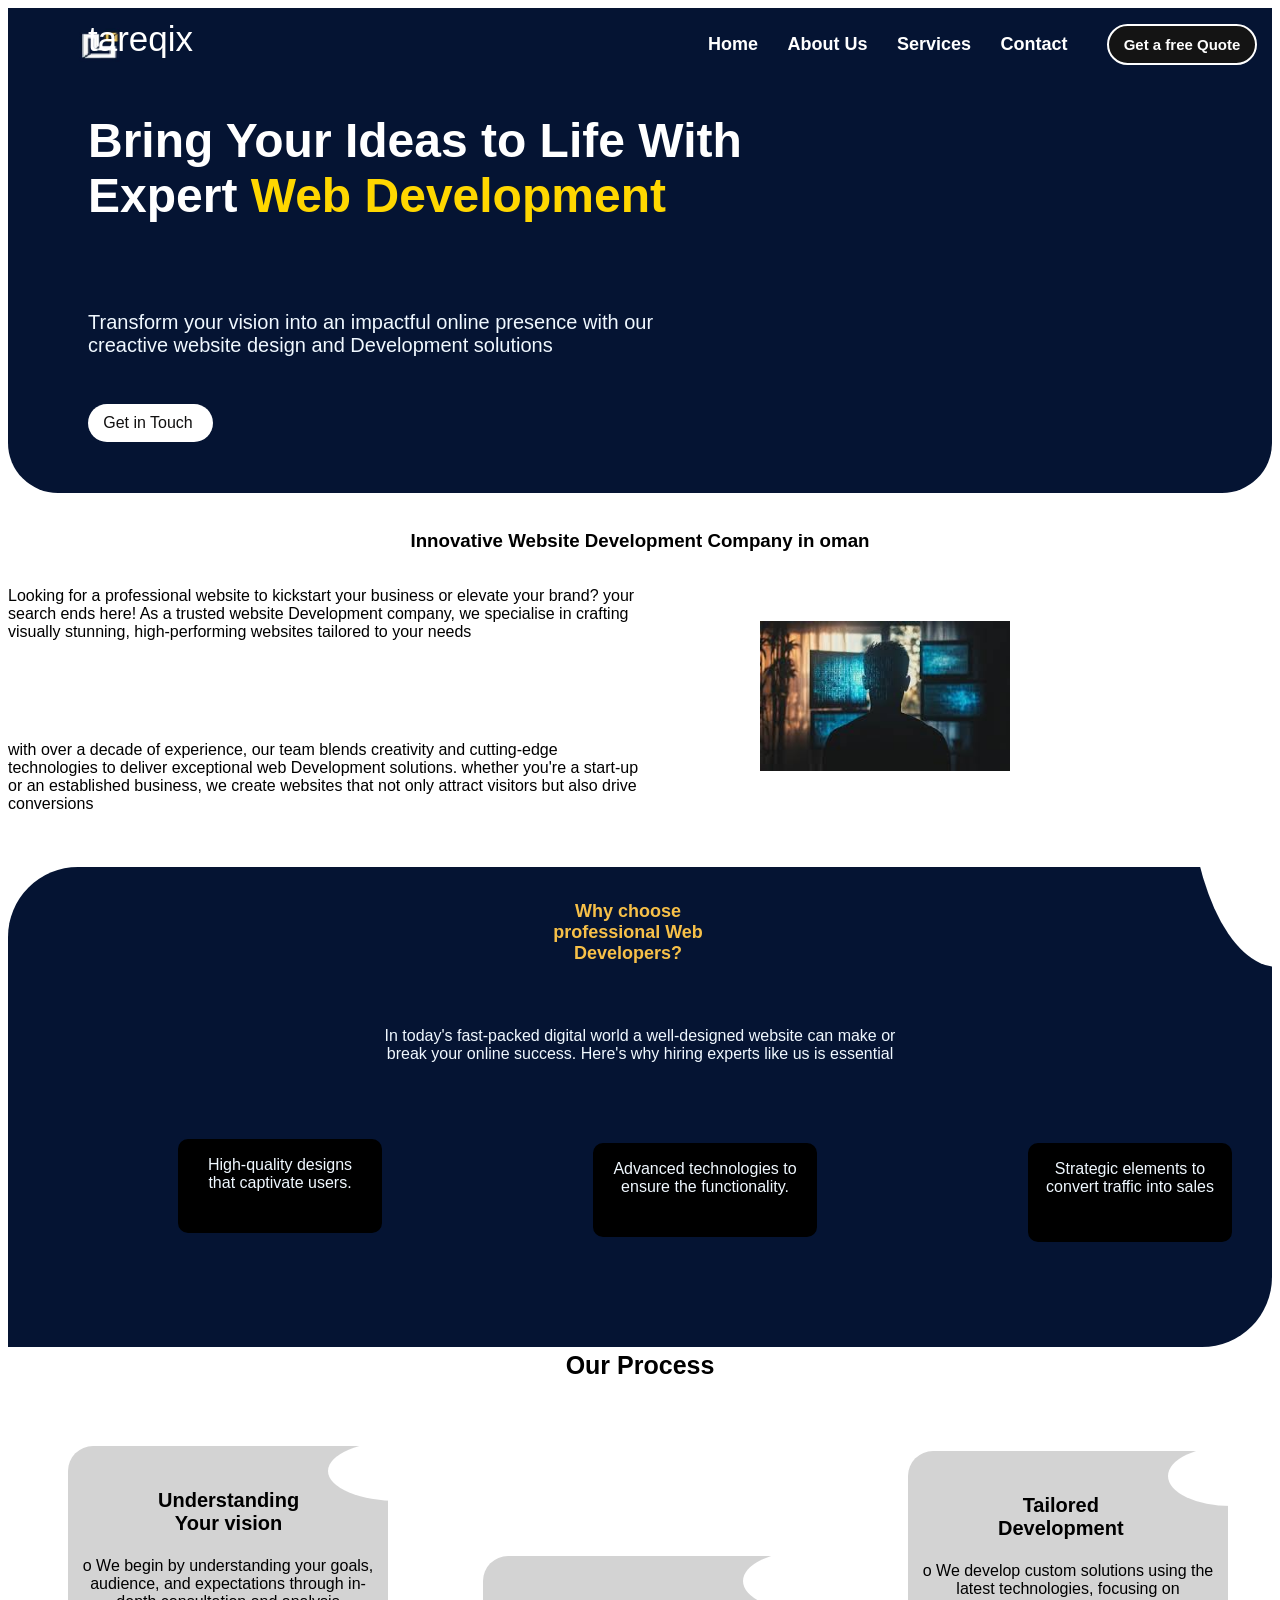
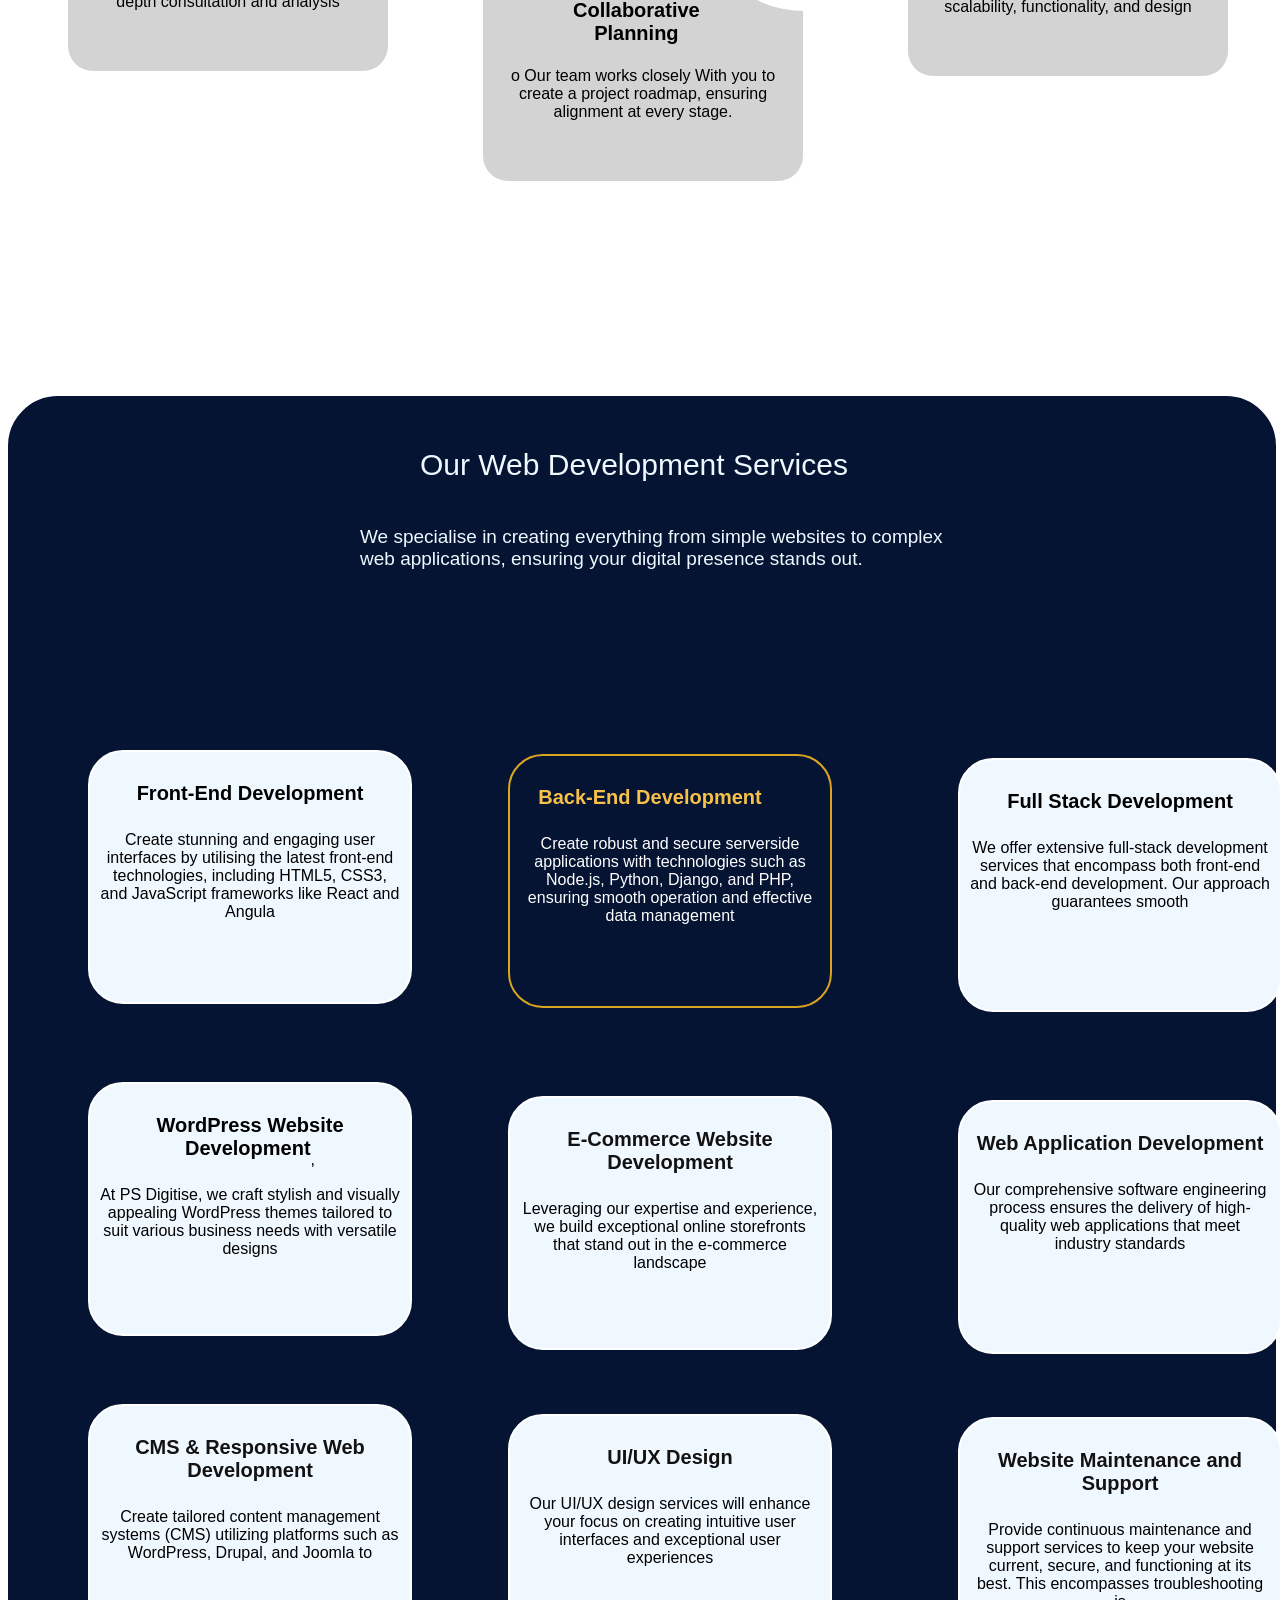
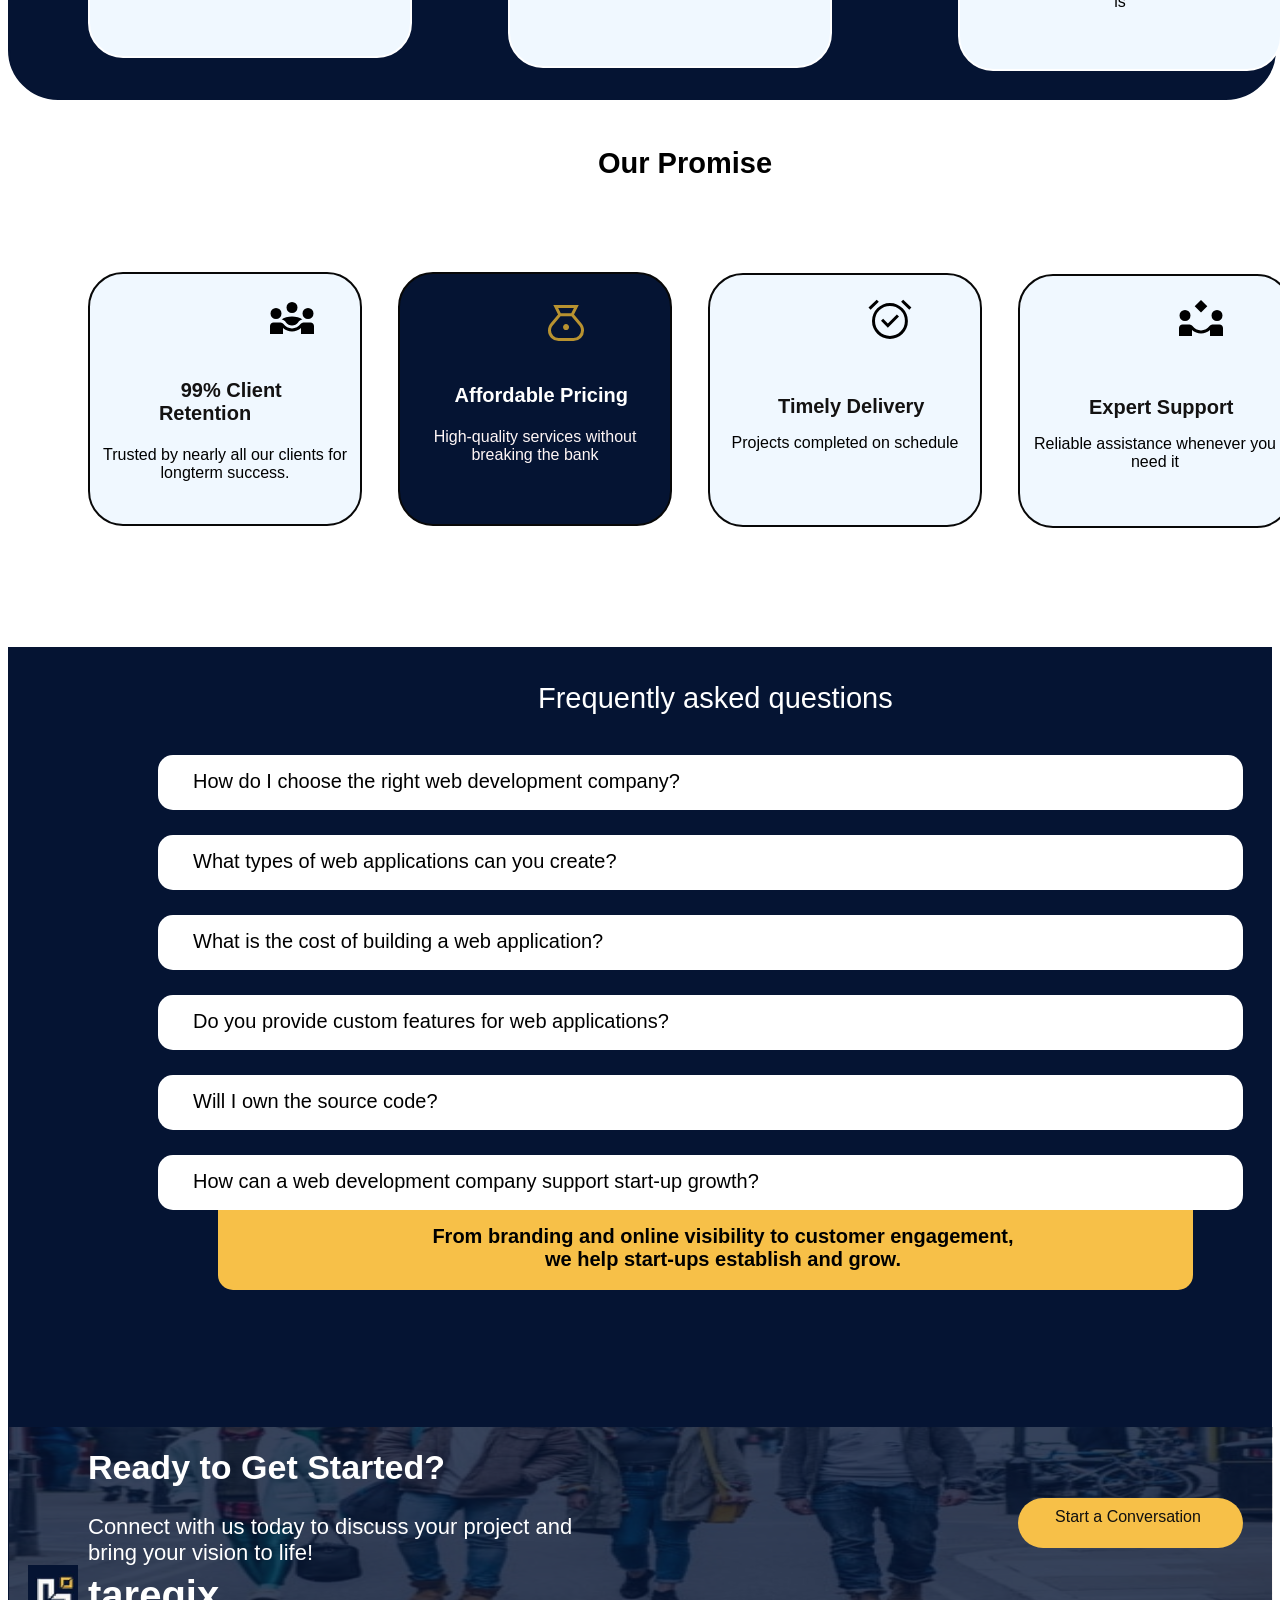
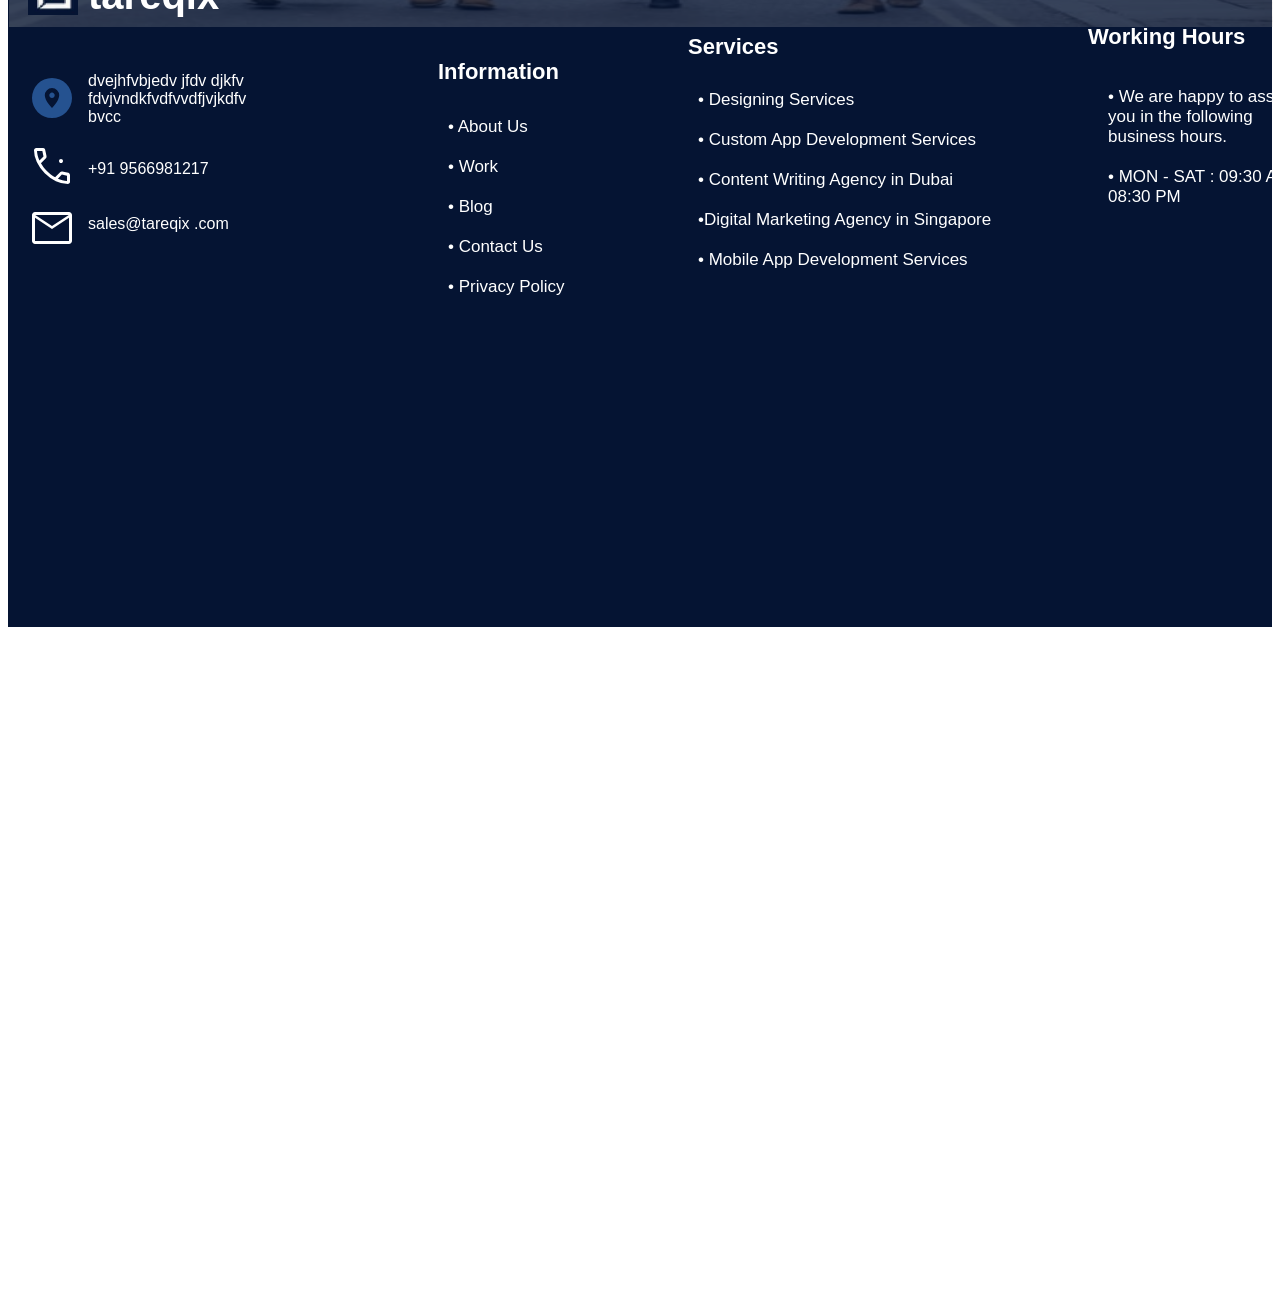
==== index.html @ 8d2e7b99 "second commit" ====
<!doctype html>
<html>
  <head>
    <title>Development page</title>

    <link rel="stylesheet" href="./css/index.css" />
  </head>

  <body>
    <div id="tp">
      <div id="we">
        <div class="q">
          <img id="daw" src="./images/wa.jpg" />

          <div class="logo"><a href="#">tareqix</a></div>
          <ul>
            <li><a href="./html/home.html"> Home</a></li>
            <li><a href="#"> About Us</a></li>
            <li><a href="#"> Services</a></li>
            <li><a href="#"> Contact</a></li>
            <button><a href="#">Get a free Quote</a></button>
          </ul>
        </div>
      </div>

      <h1>Bring Your Ideas to Life With <br />Expert <span class="highlight">Web Development</span></h1>
      <br /><br />

      <p id="h">
        Transform your vision into an impactful online presence with our<br />
        creactive website design and Development solutions
      </p>
      <br /><br />

      <p id="i">Get in Touch</p>
    </div>
    <br />
    <div>
      <h3 id="er">Innovative Website Development Company in oman</h3>
      <p class="s1">
        Looking for a professional website to kickstart your business or elevate
        your brand? your search ends here! As a trusted website Development
        company, we specialise in crafting visually stunning, high-performing
        websites tailored to your needs
      </p>
      <img
        src="./images/cyber.jpg"
        width="250"
        height="150"
      />
      <p class="s1">
        with over a decade of experience, our team blends creativity and
        cutting-edge technologies to deliver exceptional web Development
        solutions. whether you're a start-up or an established business, we
        create websites that not only attract visitors but also drive
        conversions
      </p>
    </div>
    <br /><br /><br /><br /><br /><br /><br />
    <div class="rad">
      <div class="ax">
        <h4>Why choose professional Web Developers?</h4>
        <br />
      </div>
      <p id="d1">
        In today's fast-packed digital world a well-designed website can make
        or<br />
        break your online success. Here's why hiring experts like us is
        essential
      </p>
      <div class="text">
        <div class="sf">High-quality designs that captivate users.</div>

        <div class="op">Advanced technologies to ensure the functionality.</div>
        <div class="yu">Strategic elements to convert traffic into sales</div>
      </div>
      <h3 class="ii">Our Process</h3>
      <br /><br />
      <div class="oii">
        <div class="rt"><b>Understanding Your vision</b><br /></div>
        <p id="vc">
          o We begin by understanding your goals, audience, and expectations
          through in-depth consultation and analysis
        </p>
      </div>

      <div class="lii">
        <div class="kii"><b>Collaborative Planning</b> <br /></div>
        <p id="po">
          o Our team works closely With you to create a project roadmap,
          ensuring alignment at every stage.
        </p>
      </div>
      <div class="pii">
        <div class="hii"><b>Tailored Development</b><br /></div>
        <p id="lk">
          o We develop custom solutions using the latest technologies, focusing
          on scalability, functionality, and design
        </p>
      </div>
      <div class="tc">
        <span id="uo">Our Web Development Services</span>
        <p id="ol">
          We specialise in creating everything from simple websites to
          complex<br />
          web applications, ensuring your digital presence stands out.
        </p>
      </div>

      <div class="dd">
        <div class="mn">
          <b>Front-End Development</b>
        </div>
        <p id="ts">
          Create stunning and engaging user interfaces by utilising the latest
          front-end technologies, including HTML5, CSS3, and JavaScript
          frameworks like React and Angula
        </p>
      </div>

      <div class="ff">
        <div class="cc">
          <b id="ys">Back-End Development</b>
        </div>
        <p id="te">
          Create robust and secure serverside applications with technologies
          such as Node.js, Python, Django, and PHP, ensuring smooth operation
          and effective data management
        </p>
      </div>

      <div class="a">
        <div class="b">
          <b>Full Stack Development</b>
        </div>
        <p id="e">
          We offer extensive full-stack development services that encompass both
          front-end and back-end development. Our approach guarantees smooth
        </p>
      </div>
      <div class="tii">
        <div class="iii"><b>WordPress Website Development</b>,<br /></div>
        <p id="sl">
          At PS Digitise, we craft stylish and visually appealing WordPress
          themes tailored to suit various business needs with versatile designs
        </p>
      </div>
      <div class="cit">
        <div class="gct">
          <b id="os">E-Commerce Website Development</b>
          <p id="ece">
            Leveraging our expertise and experience, we build exceptional online
            storefronts that stand out in the e-commerce landscape
          </p>
        </div>
      </div>
      <div class="sv">
        <div class="bv">
          <b>Web Application Development</b>
        </div>
        <p id="en">
          Our comprehensive software engineering process ensures the delivery of
          high-quality web applications that meet industry standards
        </p>
      </div>
      <div class="lai">
        <b>CMS & Responsive Web Development</b>

        <p id="us">
          Create tailored content management systems (CMS) utilizing platforms
          such as WordPress, Drupal, and Joomla to
        </p>
      </div>
      <div class="lei">
        <b>UI/UX Design</b>
        <p id="up">
          Our UI/UX design services will enhance your focus on creating
          intuitive user interfaces and exceptional user experiences
        </p>
      </div>
      <div class="you">
        <b>Website Maintenance and Support</b>
        <p id="ft">
          Provide continuous maintenance and support services to keep your
          website current, secure, and functioning at its best. This encompasses
          troubleshooting is
        </p>
      </div>
    </div>

    <div class="tfc">
      <span id="hei"> Our Promise</span>
      <div class="iam">
        <img
          id="qg"
          src="./images/diversity_3_55dp_000000_FILL0_wght400_GRAD0_opsz48.svg"
        />
        <span>99% Client Retention</span>
        <p id="uff">Trusted by nearly all our clients for longterm success.</p>
      </div>
      <div class="tps">
        <img id="hj" src="./images/money.svg" />
        <span id="mfc"> Affordable Pricing</span>
        <p id="pls">High-quality services without breaking the bank</p>
      </div>
      <div class="s6">
        <img id="b6" src="./images/alaram.svg" />
        <span> Timely Delivery</span>
        <p id="y7">Projects completed on schedule</p>
      </div>
      <div class="i9">
        <img id="o8" src="./images/support.svg" />
        <span>Expert Support</span>
        <p id="j0">Reliable assistance whenever you need it</p>
      </div>
    </div>

    <div class="ki">
      <span id="me">Frequently asked questions</span>

      <p id="ji">How do I choose the right web development company?</p>
      <p id="yi">What types of web applications can you create?</p>
      <p id="tb">What is the cost of building a web application?</p>
      <p id="do">Do you provide custom features for web applications?</p>
      <p id="vp">Will I own the source code?</p>
      <p id="tx">How can a web development company support start-up growth?</p>
      <p id="rl">
        From branding and online visibility to customer engagement,<br />
        we help start-ups establish and grow.
      </p>
    </div>
    <div class="wp">
      <img id="pf" src="./images/WhatsApp .jpg" />
      <span id="r5">Ready to Get Started?</span>
      <p id="p0">
        Connect with us today to discuss your project and<br />
        bring your vision to life!
      </p>
      <p id="e6">Start a Conversation</p>
    </div>
    <div class="ux">
      <p id="l6">Information</p>
      <ul id="k3">
        <li>• About Us</li>
        <br /><br />
        <li>• Work</li>
        <br /><br />
        <li>• Blog</li>
        <br /><br />
        <li>• Contact Us</li>
        <br /><br />
        <li>• Privacy Policy</li>
        <br /><br />
      </ul>
      <p id="d4">Services</p>
      <ul id="k2">
        <li>• Designing Services</li>
        <br /><br />
        <li>• Custom App Development Services</li>
        <br /><br />
        <li>• Content Writing Agency in Dubai</li>
        <br /><br />
        <li>•Digital Marketing Agency in Singapore</li>
        <br /><br />
        <li>• Mobile App Development Services</li>
        <br /><br />
      </ul>
      <p id="v5">Working Hours</p>
      <ul id="j3">
        <li>
          • We are happy to assist<br />
          you in the following<br />
          business hours.
        </li>
        <br /><br />
        <li>
          • MON - SAT : 09:30 AM -<br />
          08:30 PM
        </li>
      </ul>
      <img
        id="st"
        src="./images/explore_nearby_60dp_255290_FILL0_wght400_GRAD0_opsz48.svg"
      />
      <p id="m5">
        dvejhfvbjedv jfdv djkfv<br />
        fdvjvndkfvdfvvdfjvjkdfv<br />
        bvcc
      </p>
      <img
        id="k4"
        src="./images/wifi_calling_bar_1_46dp_FFFFFF_FILL0_wght400_GRAD0_opsz48.svg"
      />
      <p id="r7">+91 9566981217</p>
      <img
        id="p6"
        src="./images/mail_50dp_FFFFFF_FILL0_wght400_GRAD0_opsz48.svg"
      />
      <p id="h7">sales@tareqix .com</p>
      <p id="j5">tareqix</p>
      <img id="vk" src="./images/wa.jpg" />
    </div>
  </body>
</html>
---- css/index.css ----
*{
    text-decoration: none;
}
#we{
    background-color: #051433;
    padding-right: 15px;
    padding-left: 15px;
    font-family: 'Segoe UI', sans-serif;
}
.q{
display : flex;
    align-tems: center;
    justify-content: space-between;

}


.logo a{
    font-size: 35px;
    font-weight: 500px;
    color: white;
    position: relative;
    left: -230px;
    top: 11px;
}
li{
    list-style: none;
    display: inline-block;
}
li a{
    color: white;
    font-size: 18px;
    font-weight: bold;
    margin-right: 25px;

}
button{
    background-color: rgb(20, 20, 20);
    margin-left: 10px;
    border-radius: 30px;
    padding: 10px;
    width: 150px;
       border: 2px solid white;
    
}
button a{
    color: rgb(253, 253, 253);
    font-weight: bold;
    font-size: 15px;
    
 
    

}
#i{
    background-color: rgb(255, 255, 255);
    bottom: 25px;
    border-radius: 30px;
    padding: 10px;
    width: 100px;
    padding-right: 15px;
    color: rgb(17, 16, 16);
    text-align: center;
    position: relative;
    left: 80px;
    
}
#tp{
    background-color: #051433;
    padding-bottom: 10px;
    border-bottom-left-radius: 50px;
  border-bottom-right-radius: 50px;
 
}
body{
     font-family: 'Segoe UI', sans-serif;

}
h1{
     font-size: 3rem;
color: white;
position: relative;
left: 80px;

}
#er{
    text-align: center;
}
.s1{ 
    width: 50%;
    float: left;
    
    
}
img{
    position: relative;
    left: 120px;
    top: 50px;
}
#h{
    color: aliceblue;
    font-size: 20px;
    position: relative;
    left: 80px;
}
h4{
    text-align:center;
    font-size: large;
    position: relative;
    right: 650px;
    top: 310px;
    color: #f7c048;
   
}

   
 .rad{
    width: 100%;
    height: 480px;
    background-color: #051433;
    position: relative;
    border-top-left-radius: 70px;
    border-bottom-right-radius: 70px;
 }
 .ax{
    width: 180px;
    height: 400px;
    position: absolute;
    border-radius: 50%;
    background-color: white;
    left:1180px ;
    bottom: 380px;

 }
 #d1{
    text-align: center;
    color: aliceblue;
    position: relative;
    top: 160px;
 }

.sf{
    width: 170px;
    height: 60px;
    border: 2px solid black;
    color: aliceblue;
    position: relative;
    top: 220px;
    left: 170px;
    background-color: black;
    padding: 15px;
    border-radius: 10px;
    word-wrap: break-word;
    overflow: hidden;
    text-align:center ;
} 
 .op{
    width: 190px;
 word-wrap: break-word;
    overflow: hidden;
    height: 60px;
    padding: 15px;
    margin-left: 5px;
    color: aliceblue;
    position: relative;
    top: 130px;
    left: 580px;
    background-color:black;
       border: 2px solid black;
    border-radius: 10px;
    text-align: center;
} 
.yu{
    width: 200px;
     word-wrap: break-word;
    overflow: hidden;
    padding-top: 15px;
    height: 80px;
    border: 2px solid black;
    color: aliceblue;
    position: relative;
    top: 36px;
    left: 1020px;
    background-color:black;
   
    border-radius: 10px;
    text-align: center;
}

.ii{
    text-align: center;
    position: relative;
    top: 120px;
    font-size: 25px;
}
.oii{
    width: 300px;
    height: 155px;
    border: 2px solid: #D3D3D3;
    background-color: #D3D3D3;
    text-align: center;
    position: relative;
    left: 60px;
    top: 125px;
    padding: 10px;
    padding-top: 60px;
    border-top-left-radius: 25px;
    border-bottom-left-radius: 25px;
    border-bottom-right-radius: 25px;
}
.oii b{
    font-size: 20px;
    position: relative;
    right: 170px;
    top: 48px;
    width: 10px;
    text-align: right;
 
}
.rt{
   
    height: 60px;
    position: absolute;
    border-radius: 50%;
    background-color: white;
    left:260px ;
    bottom: 170px;
   
    

    
}
#vc{
    position: relative;
    top: 35px;
}
.lii{
    width: 300px;
    height: 155px;
    border: 2px solid: #D3D3D3;
    background-color: #D3D3D3;
    text-align: center;
    position: relative;
    left: 475px;
    top:10px; 
    
    padding: 10px;
    padding-top: 60px;
    border-top-left-radius: 25px;
    border-bottom-left-radius: 25px;
    border-bottom-right-radius: 25px;
}
.lii b{
    font-size: 20px;
    position: relative;
    right: 170px;
    top: 48px;
    width: 10px;
    text-align: right;
 
}
.kii{
   
    height: 60px;
    position: absolute;
    border-radius: 50%;
    background-color: white;
    left:260px ;
    bottom: 170px;
   
    

    
}
#po{
    position: relative;
    top: 35px;
}
.pii{
    width: 300px;
    height: 155px;
    border: 2px solid: #D3D3D3;
    background-color: #D3D3D3;
    text-align: center;
    position: relative;
    left: 900px;
    bottom: 320px;
    padding: 10px;
    padding-top: 60px;
    border-top-left-radius: 25px;
    border-bottom-left-radius: 25px;
    border-bottom-right-radius: 25px;
}
.pii b{
    font-size: 20px;
    position: relative;
    right: 170px;
    top: 48px;
    width: 10px;
    text-align: right;
 
}
.hii{
   
    height: 60px;
    position: absolute;
    border-radius: 50%;
    background-color: white;
    left:260px ;
    bottom: 170px;
   
    

    
}
#lk{
    position: relative;
    top: 35px;
}
.tc{
    width: 100%;
    height: 1300px;
    border: 2px solid #051433;
    border-radius: 50px;
    background-color: #051433;
}
#uo{
    font-size: 30px;
color: aliceblue;
position: relative;
left: 410px;
top: 50px;
}
#ol{
    color: aliceblue;
    position: relative;
    left: 350px;
    top: 75px;
    font-size: 19px;
}

.dd{
    width: 300px;
    height: 200px;
    border: 2px solid white;
    background-color: aliceblue;
    color: black;
     text-align: center;
    position: relative;
    top: -950px;
    left: 80px;
    padding: 10px;
    padding-top: 40px;
border-radius: 35px;
    
   
}
.dd b{
    font-size: 20px;
    position: relative;

    top: -10px;
    width: 10px;
    text-align: right;
 
} 

#ts{
    text-align: center;
}    
   
.ff{
    width: 300px;
    height: 200px;
 border: 2px solid goldenrod;
    color: white;
     text-align: center;
    position: relative;
    top: -1200px;
    left: 500px;
    padding: 10px;
    padding-top: 40px;
border-radius: 35px;
    
   
}
#w{
    position: relative;
    top: -30px;
    border-radius: 50%;
    border: 2px solid #f7c048;
    padding: 5px;
   
}
#ys{
    position: relative;
    right: 20px;
}
.ff b{
    font-size: 20px;
    position: relative;
color: #f7c048;
    top: -10px;
    width: 10px;
    text-align: right;
 
} 
#te{
    text-align: center;
}

.a{
    width: 300px;
    height: 200px;
    border: 2px solid white;
    color: black;
    background-color: aliceblue;
     text-align: center;
    position: relative;
    top: -1450px;
    left: 950px;
    padding: 10px;
    padding-top: 40px;
border-radius: 35px;
    
   
}
.a b{
    font-size: 20px;
    position: relative;
    top: -10px;
    width: 10px;
    text-align: right;
 
} 
#e{
    text-align: center;
}
#qs{
     position: relative;
    top: -30px;
    border-radius: 50%;
    border: 2px solid rgb(14, 13, 13);
    padding: 5px;
   
}

.tii{
    width: 300px;
    height: 200px;
    border: 2px solid white;
    background-color: aliceblue;
    color: black;
     text-align: center;
    position: relative;
    top: -1380px;
    left: 80px;
    padding: 10px;
    padding-top: 40px;
border-radius: 35px;
    
   
}
.tii b{
    font-size: 20px;
    position: relative;

    top: -10px;
    width: 10px;
    text-align: right;
 
} 

#sl{
    text-align: center;
}
   
.cit{
    width: 300px;
    height: 200px;
 border: 2px solid rgb(255, 255, 255);
    color: rgb(0, 0, 0);
     text-align: center;
    position: relative;
    top: -1620px;
    left: 500px;
    padding: 10px;
    padding-top: 40px;
border-radius: 35px;
background-color: aliceblue;
} 
#os{
    position: relative;
    
}
.cit b{
    font-size: 20px;
    position: relative;
color: rgb(19, 18, 18);
    top: -10px;
    width: 10px;
    text-align: right;
 
} 
#ece{
    text-align: center;
}
   
.sv{
    width: 300px;
    height: 200px;
 border: 2px solid rgb(255, 255, 255);
    color: rgb(0, 0, 0);
     text-align: center;
    position: relative;
    top: -1870px;
    left: 950px;
    padding: 10px;
    padding-top: 40px;
border-radius: 35px;
background-color: aliceblue;
}

.sv b{
    font-size: 20px;
    position: relative;
color: rgb(19, 18, 18);
    top: -10px;
    width: 10px;
    text-align: right;
 
} 
#en{
    text-align: center;
}
   
.lai{
    width: 300px;
    height: 200px;
 border: 2px solid rgb(255, 255, 255);
    color: rgb(0, 0, 0);
     text-align: center;
    position: relative;
    top: -1820px;
    left: 80px;
    padding: 10px;
    padding-top: 40px;
border-radius: 35px;
background-color: aliceblue;
}

.lai b{
    font-size: 20px;
    position: relative;
color: rgb(19, 18, 18);
    top: -10px;
    width: 10px;
    text-align: right;
 
} 
#us{
    text-align: center;
}
.lei{
    width: 300px;
    height: 200px;
 border: 2px solid rgb(255, 255, 255);
    color: rgb(0, 0, 0);
     text-align: center;
    position: relative;
    top: -2064px;
    left: 500px;
    padding: 10px;
    padding-top: 40px;
border-radius: 35px;
background-color: aliceblue;
}

.lei b{
    font-size: 20px;
    position: relative;
color: rgb(19, 18, 18);
    top: -10px;
    width: 10px;
    text-align: right;
 
} 
#up{
    text-align: center;
}
.you{
    width: 300px;
    height: 200px;
 border: 2px solid rgb(255, 255, 255);
    color: rgb(0, 0, 0);
     text-align: center;
    position: relative;
    top: -2315px;
    left: 950px;
    padding: 10px;
    padding-top: 40px;
border-radius: 35px;
background-color: aliceblue;
}

.you b{
    font-size: 20px;
    position: relative;
color: rgb(19, 18, 18);
    top: -10px;
    width: 10px;
    text-align: right;
 
} 
#ft{
    text-align: center;
}
.tfc{
    width: 100%;
    height: 350px;
    position: relative;
    bottom:  -2000px;
}
#hei{
   position: relative;
   left: 590px;
   font-size: 29px;
   font-weight: bold;
}
.iam{
    width: 250px;

    height: 200px;
 border: 2px solid rgb(8, 8, 8);
    color: rgb(0, 0, 0);
     text-align: center;
    position: relative;
    bottom: -92px;
    left: 80px;
    padding: 10px;
    padding-top: 40px;
border-radius: 35px;
background-color: aliceblue;
}

.iam span{
    font-size: 20px;
    position: relative;
color: rgb(19, 18, 18);
top:35px ;
right: 20px;
    width: 20px;
    text-align:center;
    font-weight: 600;
 
} 
#uff{
    text-align: center;
    position: relative;
    top: 40px;
}
#qg{
    position: relative;
    top: -20px;
    right: 20px;
}


.tps{

    width: 250px; ;
    height: 200px;
 border: 2px solid rgb(8, 8, 8);
    color: rgb(255, 246, 246);
     text-align: center;
    position: relative;
    bottom: -60px;
    left: 390px;
    top: -162px;
    padding: 10px;
    padding-top: 40px;
border-radius: 35px;
background-color: #051433;
}

.tps span{
    font-size: 20px;
    position: relative;
color: rgb(255, 255, 255);
top:40px ;
right: 20px;
    width: 20px;
    text-align:center;
    font-weight: 600;
 
} 
#pls{
    text-align: center;
    position: relative;
    top: 45px;
}
#hj{
    position: relative;
    top: -15px;
    right: 10px;
}
 
.s6{

    width: 250px; ;
    height: 200px;
 border: 2px solid rgb(8, 8, 8);
    color: rgb(0, 0, 0);
     text-align: center;
    position: relative;
    bottom: -60px;
    left: 700px;
    top: -415px;
    padding: 10px;
    padding-top: 40px;
border-radius: 35px;
background-color: aliceblue;
}

.s6 span{
    font-size: 20px;
    position: relative;
color: rgb(19, 18, 18);
top:50px ;
right: 20px;
    width: 20px;
    text-align:center;
    font-weight: 600;
 
} 
#b6{
    position: relative;
    top: -20px;
    right: 20px;

}
#y7{
    text-align: center;
    position: relative;
    top: 50px;
}
    
 .i9{

    width: 250px; ;
    height: 200px;
 border: 2px solid rgb(8, 8, 8);
    color: rgb(0, 0, 0);
     text-align: center;
    position: relative;
    bottom: -80px;
    left: 1010px;
    top: -668px;
    padding: 10px;
    padding-top: 40px;
border-radius: 35px;
background-color: aliceblue;
}

.i9 span{
    font-size: 20px;
    position: relative;
color: rgb(19, 18, 18);
top:50px ;
right: 20px;
    width: 20px;
    text-align:center;
    font-weight: 600;
 
} 
#j0{
    text-align: center;
    position: relative;
    top: 50px;
}
#o8{
    position: relative;
    top: -20px;
    right: 20px;
} 
 .ki{
width: 100%;
height: 750px;
background-color: #051433;
position: relative;
bottom: -2150px;
 }
 #me{
       position: relative;
   left: 530px;
   font-size: 29px;
   font-weight: 400;
   color: white;
   top: 35px;
 }
 #ji{
    width:1050px;
    height: 30px;
    background-color: white;
    position: relative;
    left: 150px;
    top: 55px;
    text-align:left;
    font-size: 20px;
    padding-left:35px;
    padding-top: 15px;
    padding-bottom: 10px;
    border-radius: 15px;
    
 }
  #yi{
    width:1050px;
    height: 30px;
    background-color: white;
    position: relative;
    left: 150px;
    top: 60px;
    text-align:left;
    font-size: 20px;
    padding-left:35px;
    padding-top: 15px;
    padding-bottom: 10px;
    border-radius: 15px;
    
 }
 #tb{
    width:1050px;
    height: 30px;
    background-color: white;
    position: relative;
    left: 150px;
    top: 65px;
    text-align:left;
    font-size: 20px;
    padding-left:35px;
    padding-top: 15px;
    padding-bottom: 10px;
    border-radius: 15px;
 }
 #do{
    width:1050px;
    height: 30px;
    background-color: white;
    position: relative;
    left: 150px;
    top: 70px;
    text-align:left;
    font-size: 20px;
    padding-left:35px;
    padding-top: 15px;
    padding-bottom: 10px;
    border-radius: 15px;
 }
#vp{
    width:1050px;
    height: 30px;
    background-color: white;
    position: relative;
    left: 150px;
    top: 75px;
    text-align:left;
    font-size: 20px;
    padding-left:35px;
    padding-top: 15px;
    padding-bottom: 10px;
    border-radius: 15px;
 }

#tx{
    width:1050px;
    height: 30px;
    background-color: white;
    color: black;
    position: relative;
    left: 150px;
    top: 80px;
    text-align:left;
    font-size: 20px;
    padding-left:35px;
    padding-top: 15px;
    padding-bottom: 10px;
    border-radius: 15px;
 }
 #rl{
    width:940px;
    height: 55px;
    background-color: #f7c048;
    position: relative;
    font-weight: 700;
    left: 210px;
    top: 60px;
    text-align:center;
    font-size: 20px;
    padding-left:35px;
    padding-top: 15px;
    padding-bottom: 10px;
    border-bottom-right-radius: 15px;
    border-bottom-left-radius: 15px;
 }
 .wp{
    width: 100%;
    height: 850px;
    position: relative;
    bottom: -2130px;
    background-color: #051433;
 }
 #pf{
    width: 100%;
    height: 200px;
    position: relative;
   left: 1px;
   opacity: 0.2;
 }
#r5{
   position: relative;
   left: 80px;
   top: -133px;
   font-size: 34px;
   font-weight: bold;
   color: white;

}
#p0{
    position: relative;
    left: 80px;
    top:-128px ;
    font-size: 22px;
    color: white;
    
}
#e6{

    background-color:  #f7c048;
    border-radius: 30px;
    padding: 10px;
    width: 200px;
    height: 30px;
    padding-right: 15px;
    color: rgb(17, 16, 16);
    text-align: center;
    position: relative;
    left: 1010px;
    top: -218px;
}
.ux{
    position: relative;
    bottom: -1550px;
}

#l6{
    color: white;
    position: relative;
    left: 430px;
    font-size: 22px;
    font-weight: bold;
    top: -10px;
}
#k3{
    color: white;
    font-size: 17px;
    position: relative;
    left: 400px;
}
#d4{
     color: white;
    position: relative;
    left: 680px;
    font-size: 22px;
    font-weight: bold;
    top: -305px;
}
#k2{
     color: white;
    font-size: 17px;
    position: relative;
    left: 650px;
    top: -297px;
    
}
#v5{
 color: white;
    position: relative;
    left: 1080px;
    font-size: 22px;
    font-weight: bold;
    top: -585px;
}
#j3{
 color: white;
    font-size: 17px;
    position: relative;
    left: 1060px;
    top: -570px;
    
}
#st{
    position: relative;
    top: -720px;
    left: 20px;
    color: white;
}
#m5{
    color: white;
    position: relative;
    left: 80px;
    top: -790px;
}
#k4{
    position: relative;
    top: -790px;
    left: 20px;
    color: white;
}
#r7{
    color: white;
    position: relative;
    left: 80px;
    top: -840px;
}
#p6{
    position: relative;
    top: -830px;
    left: 20px;
    color: white;
}
#h7{
     color: white;
    position: relative;
    left: 80px;
    top: -887px;
}
#j5{
    color: white;
    font-size: 40px;
    font-weight: bold;
    position: relative;
    left: 80px;
    top: -1187px;
}
#daw{
    background-color: #051433;
    color: #051433;
    position: relative;
    left: 50px;
    top: 15PX;
    width: 50px;
    height: 40px;
}
#vk{
    width: 50px;
    height: 50px;
    position: relative;
    left: 20px;
    top: -1280px;
    /* bottom: 15px; */
}
.highlight{
    color:gold;
}
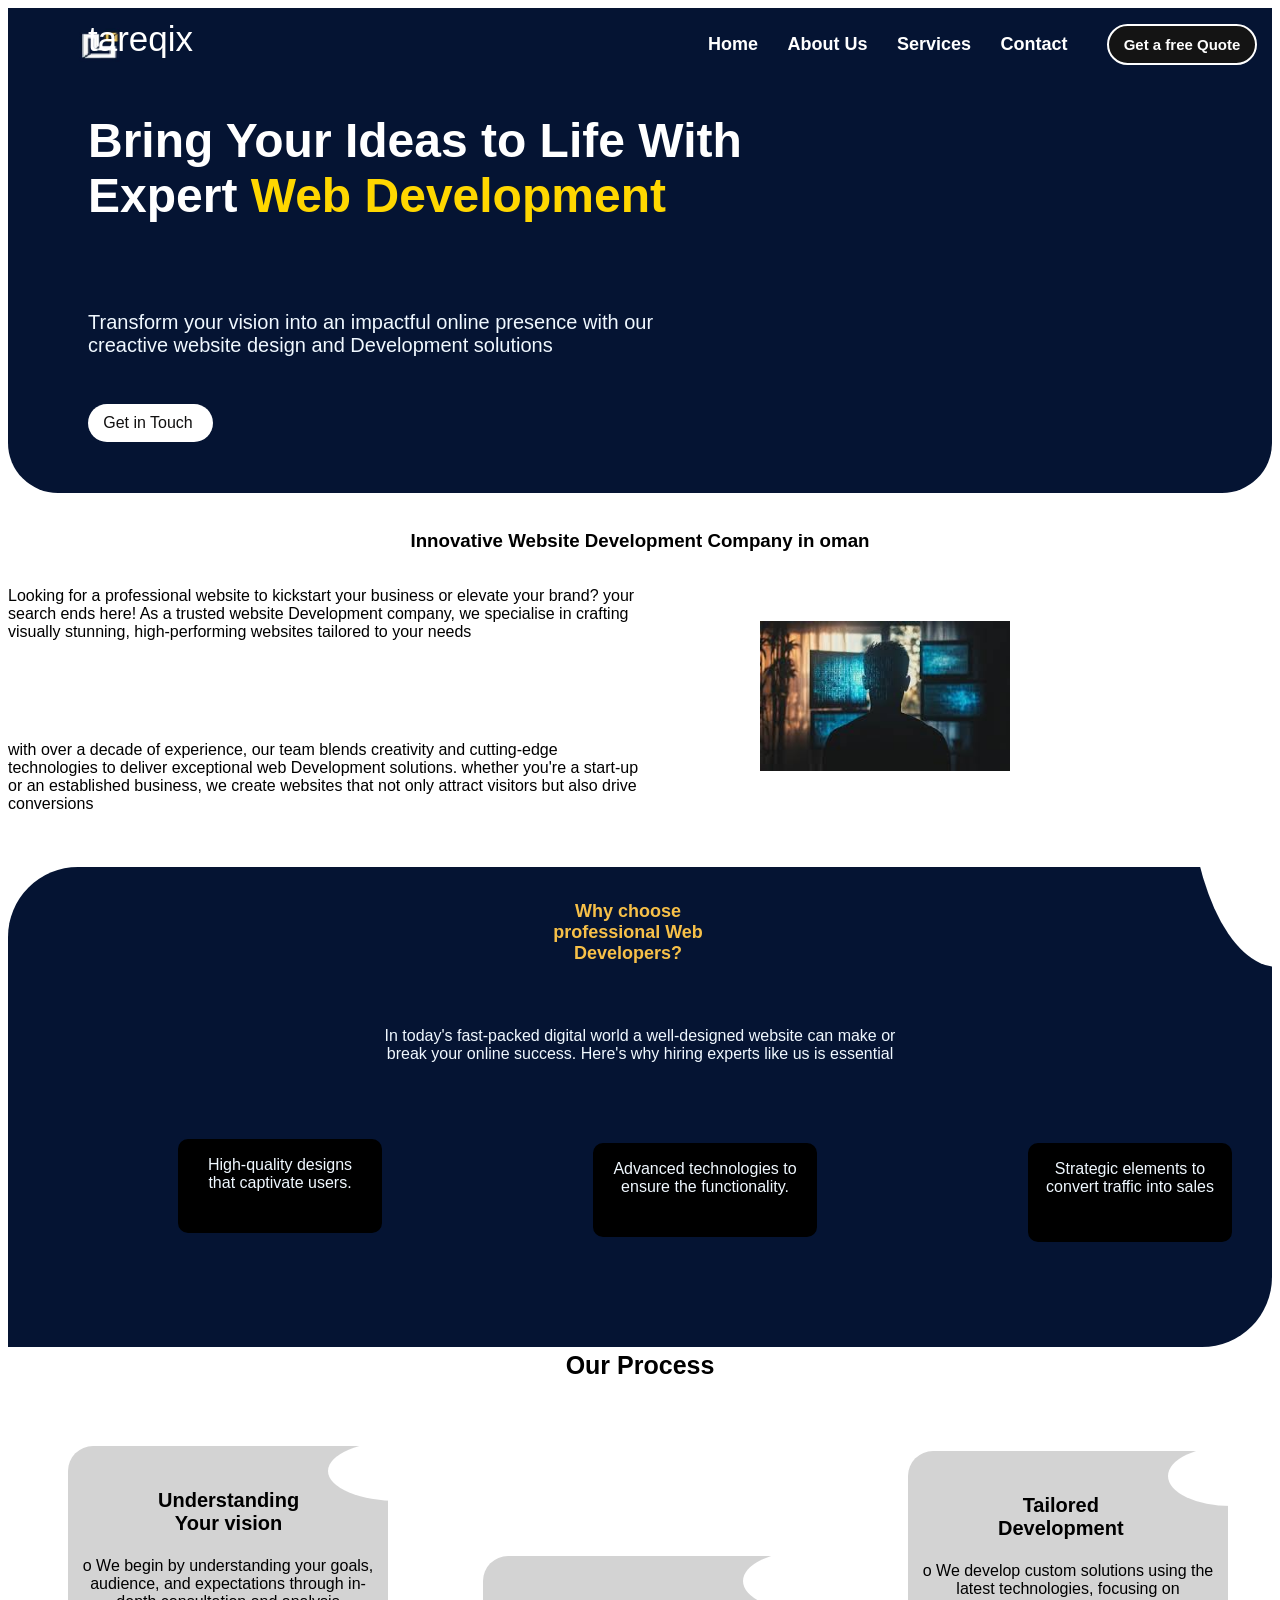
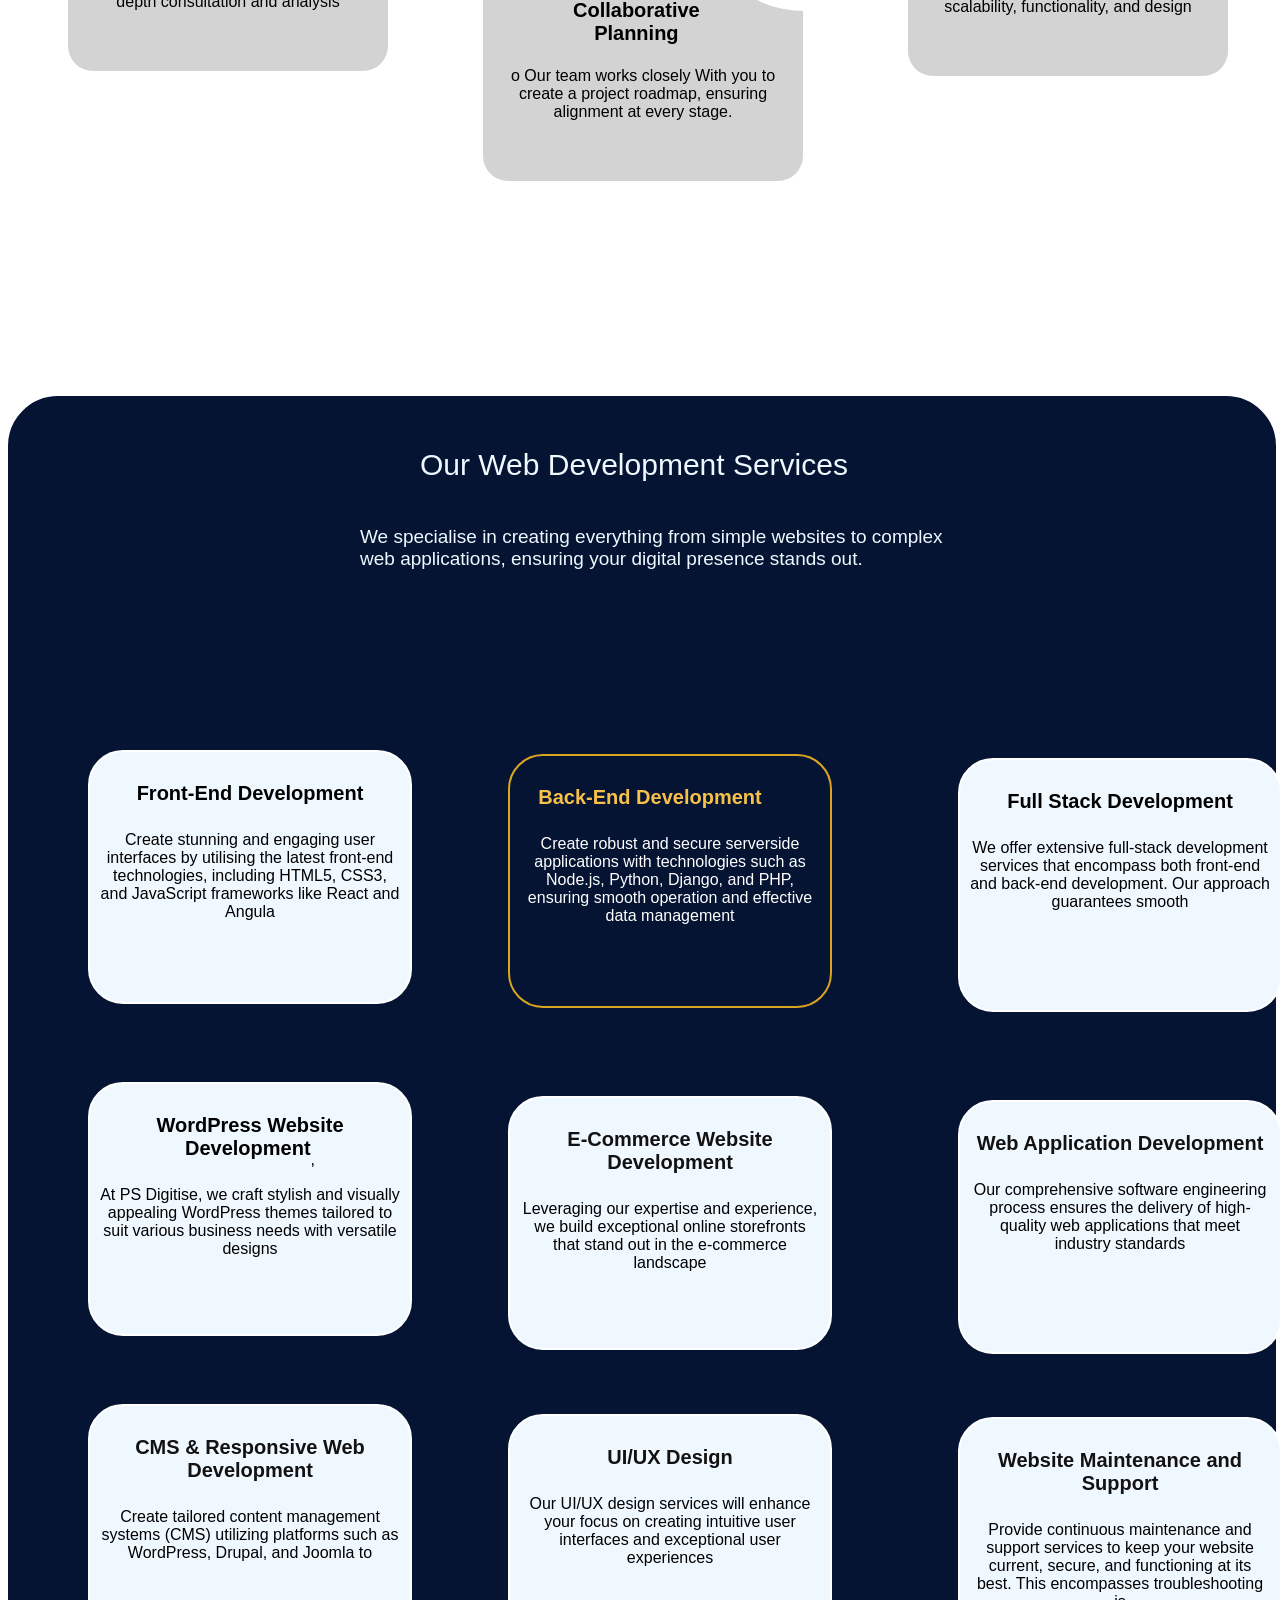
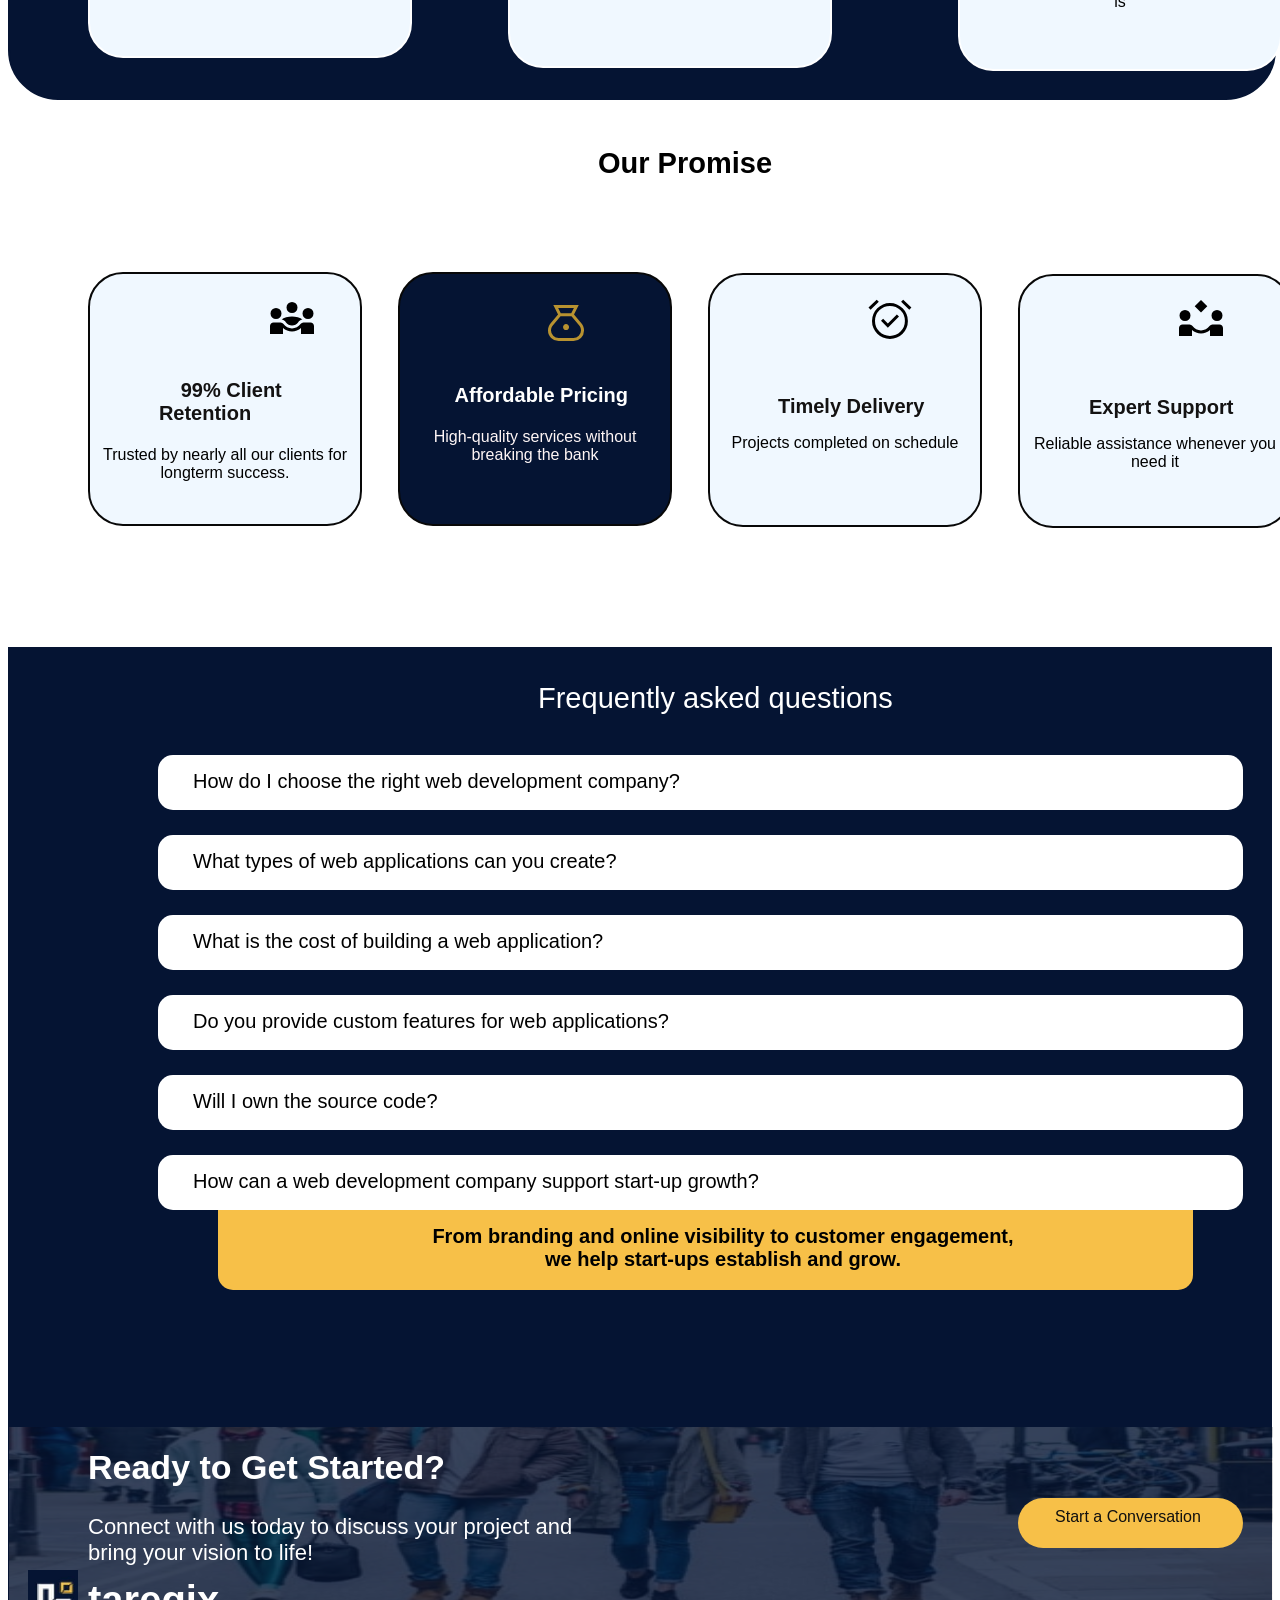
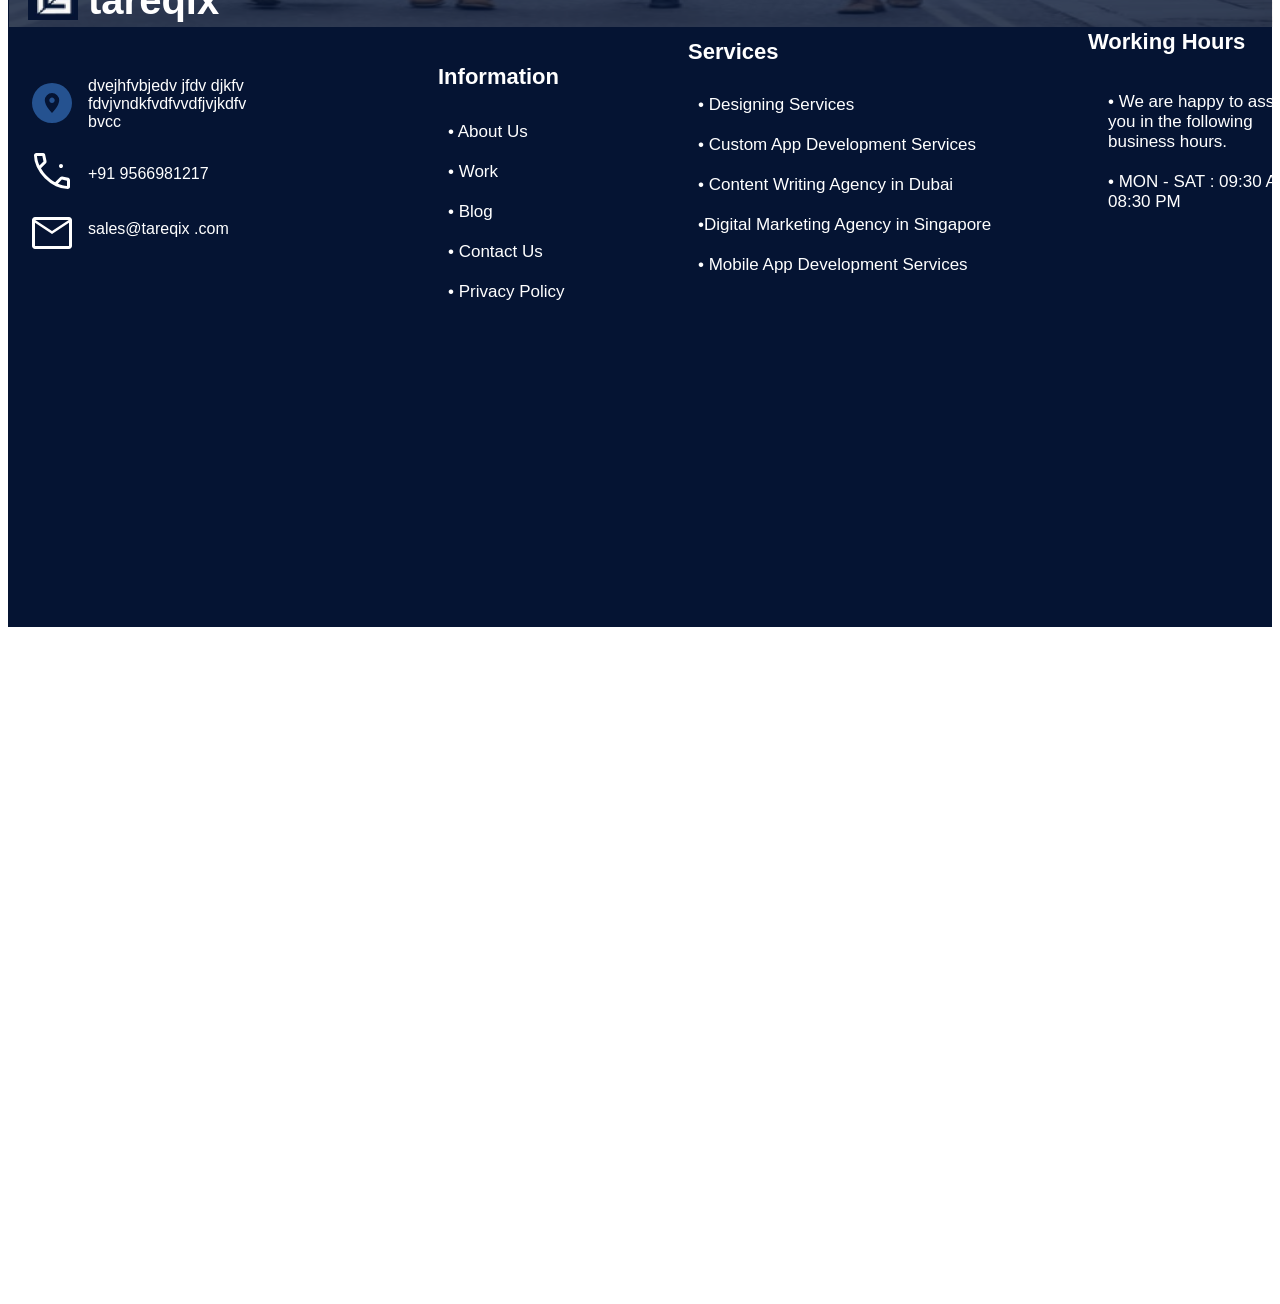
==== commit 2ab411cf: "UPD" ====
--- a/index.html
+++ b/index.html
@@ -15,10 +15,10 @@
           <div class="logo"><a href="#">tareqix</a></div>
           <ul>
             <li><a href="./html/home.html"> Home</a></li>
-            <li><a href="#"> About Us</a></li>
-            <li><a href="#"> Services</a></li>
-            <li><a href="#"> Contact</a></li>
-            <button><a href="#">Get a free Quote</a></button>
+            <li><a href="./html/about.html"> About Us</a></li>
+            <li><a href="./html/service.html"> Services</a></li>
+            <li><a href="./html/contact.html"> Contact</a></li>
+            <button><a href="./html/freequote.html">Get a free Quote</a></button>
           </ul>
         </div>
       </div>
@@ -239,6 +239,7 @@
       <p id="e6">Start a Conversation</p>
     </div>
     <div class="ux">
+      <div class="im">
       <p id="l6">Information</p>
       <ul id="k3">
         <li>• About Us</li>
@@ -299,6 +300,7 @@
       <p id="h7">sales@tareqix .com</p>
       <p id="j5">tareqix</p>
       <img id="vk" src="./images/wa.jpg" />
+      </div>
     </div>
   </body>
 </html>
--- a/css/index.css
+++ b/css/index.css
@@ -947,9 +947,9 @@
     left: 1010px;
     top: -218px;
 }
-.ux{
-    position: relative;
-    bottom: -1550px;
+.im{
+    position: relative;
+    bottom: -1555px;
 }
 
 #l6{
@@ -1062,4 +1062,15 @@
 .highlight{
     color:gold;
 }
-
+.next-section {
+    height: 500px;
+    background-color: white;
+}
+html,
+body {
+    min-height: 0;
+}
+
+body {
+    margin-bottom: 0;
+}
